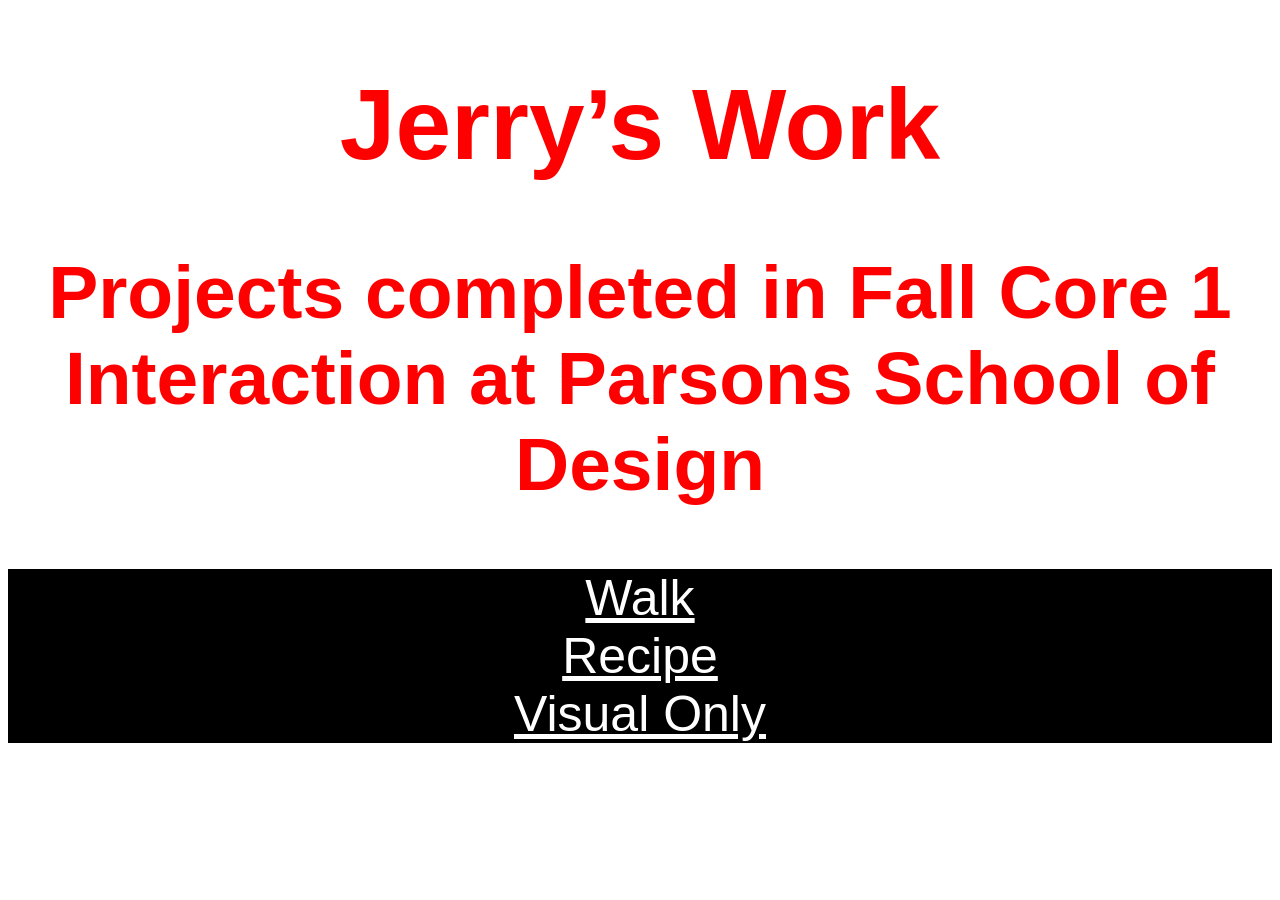
==== index.html @ 511420ca "first commit" ====
<!DOCTYPE html>
<html>
<head>
  <meta charset="utf-8">
  <meta name="viewport" content="width=device-width, initial-scale=1">
  <link rel="stylesheet" type="text/css" href="main.css">
  <link rel="preconnect" href="https://fonts.googleapis.com">
  <link rel="preconnect" href="https://fonts.gstatic.com" crossorigin>
  <link href="https://fonts.googleapis.com/css2?family=Yatra+One&display=swap" rel="stylesheet">
   <link rel="icon" type="image/x-icon" href="favicon.png">
  <title>Jerry's Awesome Core 1 Interaction Projects</title>
</head>
<body>
<div class="wrapper">
  <div class="heading">
    <h1>Jerry&rsquo;s Work</h1>
    <h2>Projects completed in Fall Core 1 Interaction at Parsons School of Design</h2>
  </div>
  <div class="entries">
    <div class="entry">
      <a href="projects/walk/index.html">Walk</a>
    </div>
    <div class="entry">
      <a href="projects/recipe/index.html">Recipe</a>
    </div>
    <div class="entry">
      <a href="projects/visual/index.html">Visual Only</a>
    </div>
  </div>

</div>

</body>
</html>
---- main.css ----
body {
  background-color: white;
  font-family: sans-serif;
  text-align: center;
}

.wrapper{
  font-size:50px;}

  
.heading{
  color: red;
}

.entry{
  background-color: black;
  color: white;
}

.entry a{
  color: white;
}
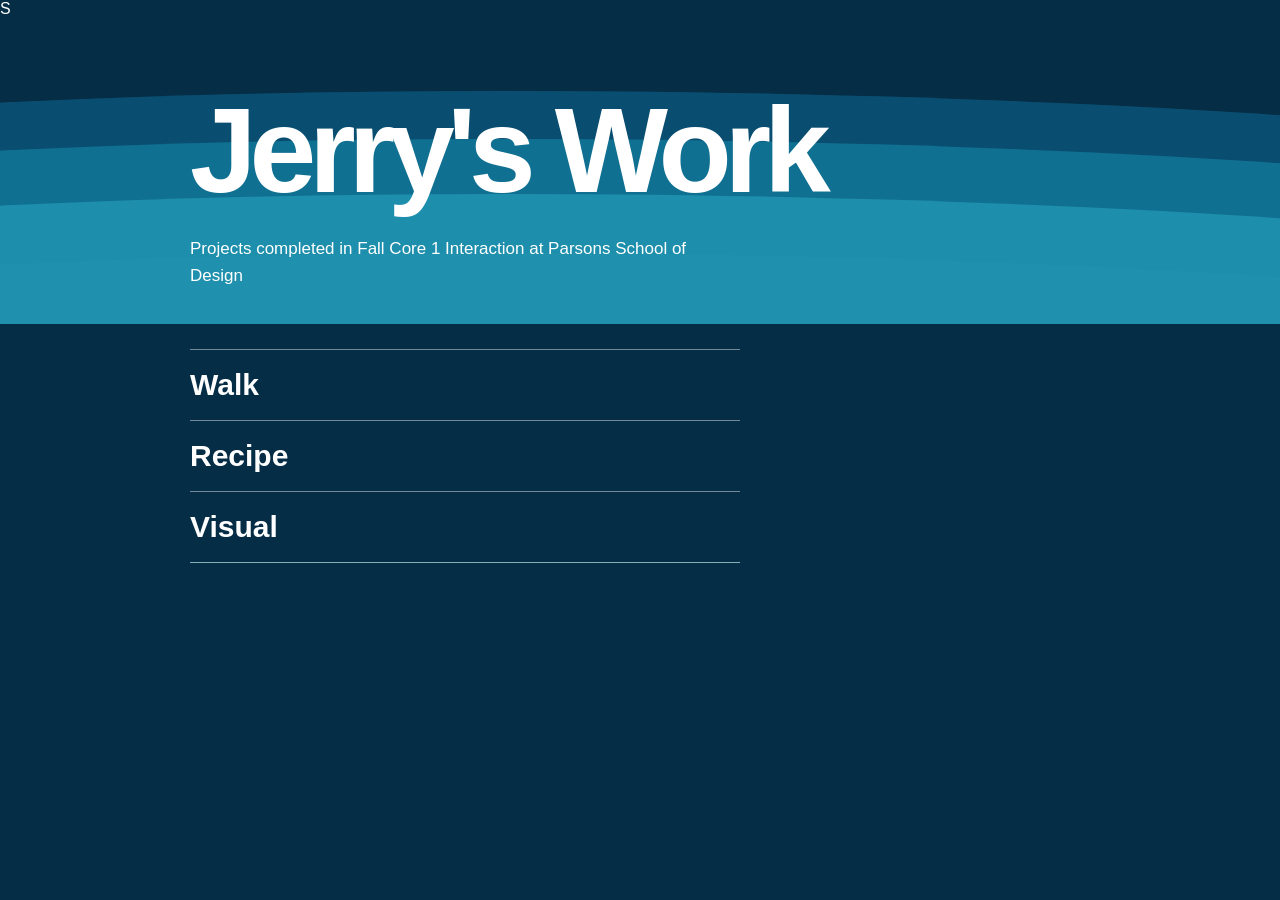
==== commit 32831aa6: "1" ====
--- a/index.html
+++ b/index.html
@@ -1,35 +1,50 @@
+<!DOCTYPE html>
+<html lang="en">
 
-<!DOCTYPE html>
-<html>
 <head>
-  <meta charset="utf-8">
-  <meta name="viewport" content="width=device-width, initial-scale=1">
-  <link rel="stylesheet" type="text/css" href="main.css">
-  <link rel="preconnect" href="https://fonts.googleapis.com">
-  <link rel="preconnect" href="https://fonts.gstatic.com" crossorigin>
-  <link href="https://fonts.googleapis.com/css2?family=Yatra+One&display=swap" rel="stylesheet">
-   <link rel="icon" type="image/x-icon" href="favicon.png">
-  <title>Jerry's Awesome Core 1 Interaction Projects</title>
+  <meta charset="UTF-8">
+  <meta name="viewport" content="width=device-width, initial-scale=1.0">
+  <title>Jerry's Work</title>
+  <link rel="stylesheet" href="main.css">
 </head>
+
+
+<div class="ocean">
+  <div class="wave wave1"></div>
+  <div class="wave wave2"></div>
+  <div class="wave wave3"></div>
+  <div class="wave wave4"></div>
+</div>
+
 <body>
-<div class="wrapper">
-  <div class="heading">
-    <h1>Jerry&rsquo;s Work</h1>
-    <h2>Projects completed in Fall Core 1 Interaction at Parsons School of Design</h2>
-  </div>
-  <div class="entries">
-    <div class="entry">
-      <a href="projects/walk/index.html">Walk</a>
+
+  <div class="wrapper">
+
+    <div class="heading">
+      <h1>Jerry's Work</h1>
+      <h2>Projects completed in Fall Core 1 Interaction at Parsons School of Design</h2>
     </div>
-    <div class="entry">
-      <a href="projects/recipe/index.html">Recipe</a>
+
+    <div class="entries">
+      <div class="entry">
+        <a href="projects/walk/index.html">Walk</a>
+      </div>
+
+      <div class="entry">
+        <a href="projects/recipe/index.html">Recipe</a>
+      </div>
+      <div class="entry">
+        <a href="projects/visualonly/index.html">Visual</a>
+      </div>
     </div>
-    <div class="entry">
-      <a href="projects/visual/index.html">Visual Only</a>
-    </div>
+
   </div>
 
-</div>
+  <div class="ocean">S
+    <div class="wave wave1"></div>
+    <div class="wave wave2"></div>
+    <div class="wave wave3"></div>
+  </div>
 
 </body>
 </html>
--- a/main.css
+++ b/main.css
@@ -1,24 +1,248 @@
+
+* {
+  box-sizing: border-box;
+}
 
 body {
-  background-color: white;
-  font-family: sans-serif;
-  text-align: center;
-}
-
-.wrapper{
-  font-size:50px;}
-
-  
-.heading{
-  color: red;
-}
-
-.entry{
-  background-color: black;
+  margin: 0;
+  min-height: 100vh;
+  background: #e8f7f8;
+  color: #103d52;
+  font-family: Arial, Helvetica, sans-serif;
+  overflow-x: hidden;
+}
+
+.wrapper {
+  position: relative;
+  z-index: 2;
+  width: 88%;
+  max-width: 820px;
+  margin: 0 auto;
+  padding: 10vh 0 28vh;
+}
+
+.heading h1 {
+  margin: 0;
+  font-size: clamp(56px, 10vw, 116px);
+  letter-spacing: -0.065em;
+  line-height: 1;
+}
+
+.heading h2 {
+  margin: 24px 0 50px;
+  max-width: 490px;
+  font-size: 18px;
+  font-weight: 400;
+  line-height: 1.6;
+}
+
+/* Project links */
+
+.entries {
+  max-width: 530px;
+}
+
+.entry {
+  border-top: 1px solid #8aaeb8;
+}
+
+.entry:last-child {
+  border-bottom: 1px solid #8aaeb8;
+}
+
+.entry a {
+  display: block;
+  padding: 16px 0;
+  color: #103d52;
+  text-decoration: none;
+  font-size: 30px;
+  font-weight: 600;
+  transition: 0.35s ease;
+}
+
+.entry a:hover {
+  transform: translateX(18px);
+  color: #168fa9;
+}
+
+.ocean {
+  position: fixed;
+  bottom: 0;
+  left: 0;
+  width: 100%;
+  height: 36vh;
+  overflow: hidden;
+  pointer-events: none;
+  z-index: 1;
+}
+
+.wave {
+  position: absolute;
+  left: -50%;
+  width: 200%;
+  height: 100%;
+  transform-origin: center bottom;
+  animation: swell 7s ease-in-out infinite alternate;
+}
+
+.wave1 {
+  bottom: -36%;
+  background: #a7dce8;
+  border-radius: 43% 57% 0 0 / 23% 30% 0 0;
+  animation-duration: 8s;
+}
+
+.wave2 {
+  bottom: -53%;
+  background: #55b6d0;
+  border-radius: 58% 42% 0 0 / 32% 23% 0 0;
+  animation-duration: 6s;
+  animation-delay: -3s;
+}
+
+.wave3 {
+  bottom: -70%;
+  background: #187d9e;
+  border-radius: 45% 55% 0 0 / 27% 34% 0 0;
+  animation-duration: 5s;
+  animation-delay: -2s;
+}
+
+@keyframes swell {
+  from {
+    transform: translate(-3%, 7%) rotate(-2deg);
+  }
+
+  to {
+    transform: translate(3%, -11%) rotate(2deg);
+  }
+}
+
+
+* {
+  box-sizing: border-box;
+}
+
+body {
+  margin: 0;
+  min-height: 100vh;
+  background: #062d46;
   color: white;
-}
-
-.entry a{
+  font-family: Arial, Helvetica, sans-serif;
+  overflow-x: hidden;
+}
+
+/* Content */
+
+.wrapper {
+  position: relative;
+  z-index: 10;
+  width: 85%;
+  max-width: 900px;
+  margin: auto;
+  padding: 10vh 0;
+}
+
+.heading h1 {
+  font-size: clamp(60px, 10vw, 120px);
+  letter-spacing: -0.06em;
+  line-height: 1;
+  margin: 0;
+}
+
+.heading h2 {
+  font-size: 17px;
+  font-weight: 400;
+  line-height: 1.6;
+  max-width: 500px;
+  margin: 25px 0 60px;
+}
+
+/* Links */
+
+.entries {
+  max-width: 550px;
+}
+
+.entry {
+  border-top: 1px solid #ffffff70;
+}
+
+.entry a {
+  display: block;
+  padding: 18px 0;
+  font-size: 30px;
+  font-weight: 600;
   color: white;
-}
-
+  text-decoration: none;
+  transition: 0.4s;
+}
+
+.entry a:hover {
+  padding-left: 20px;
+  color: #a9f3ff;
+}
+
+/* Animated Ocean Background */
+
+.ocean {
+  position: fixed;
+  inset: 0;
+  overflow: hidden;
+  z-index: 0;
+  pointer-events: none;
+}
+
+.wave {
+  position: absolute;
+  width: 220%;
+  height: 100%;
+  left: -60%;
+  border-radius: 45% 55% 0 0;
+  animation: oceanMove 8s ease-in-out infinite alternate;
+}
+
+.wave1 {
+  background: #0b5477;
+  top: 28%;
+  opacity: 0.65;
+  animation-duration: 9s;
+}
+
+.wave2 {
+  background: #137d9e;
+  top: 43%;
+  opacity: 0.65;
+  animation-duration: 7s;
+  animation-delay: -3s;
+}
+
+.wave3 {
+  background: #27a4bd;
+  top: 60%;
+  opacity: 0.55;
+  animation-duration: 6s;
+  animation-delay: -2s;
+}
+
+.wave4 {
+  background: #72d5dd;
+  top: 78%;
+  opacity: 0.5;
+  animation-duration: 5s;
+  animation-delay: -4s;
+}
+
+@keyframes oceanMove {
+  0% {
+    transform: translate(-4%, 8%) rotate(-3deg);
+  }
+
+  50% {
+    transform: translate(3%, -12%) rotate(2deg);
+  }
+
+  100% {
+    transform: translate(-2%, 5%) rotate(-2deg);
+  }
+}
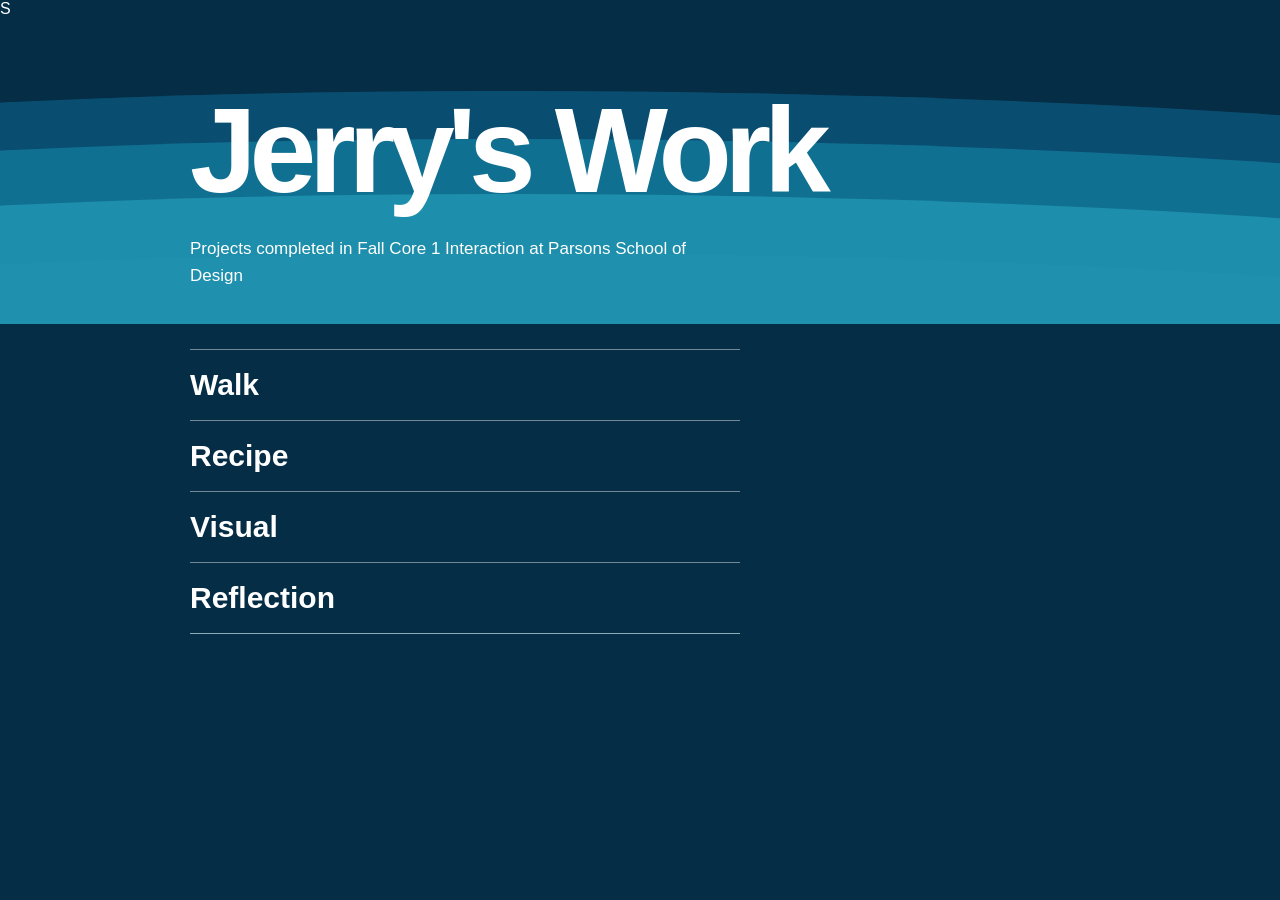
==== commit 9ff031f1: "1" ====
--- a/index.html
+++ b/index.html
@@ -36,6 +36,9 @@
       <div class="entry">
         <a href="projects/visualonly/index.html">Visual</a>
       </div>
+       <div class="entry">
+        <a href="projects/reflection/index.html">Reflection</a>
+      </div>
     </div>
 
   </div>
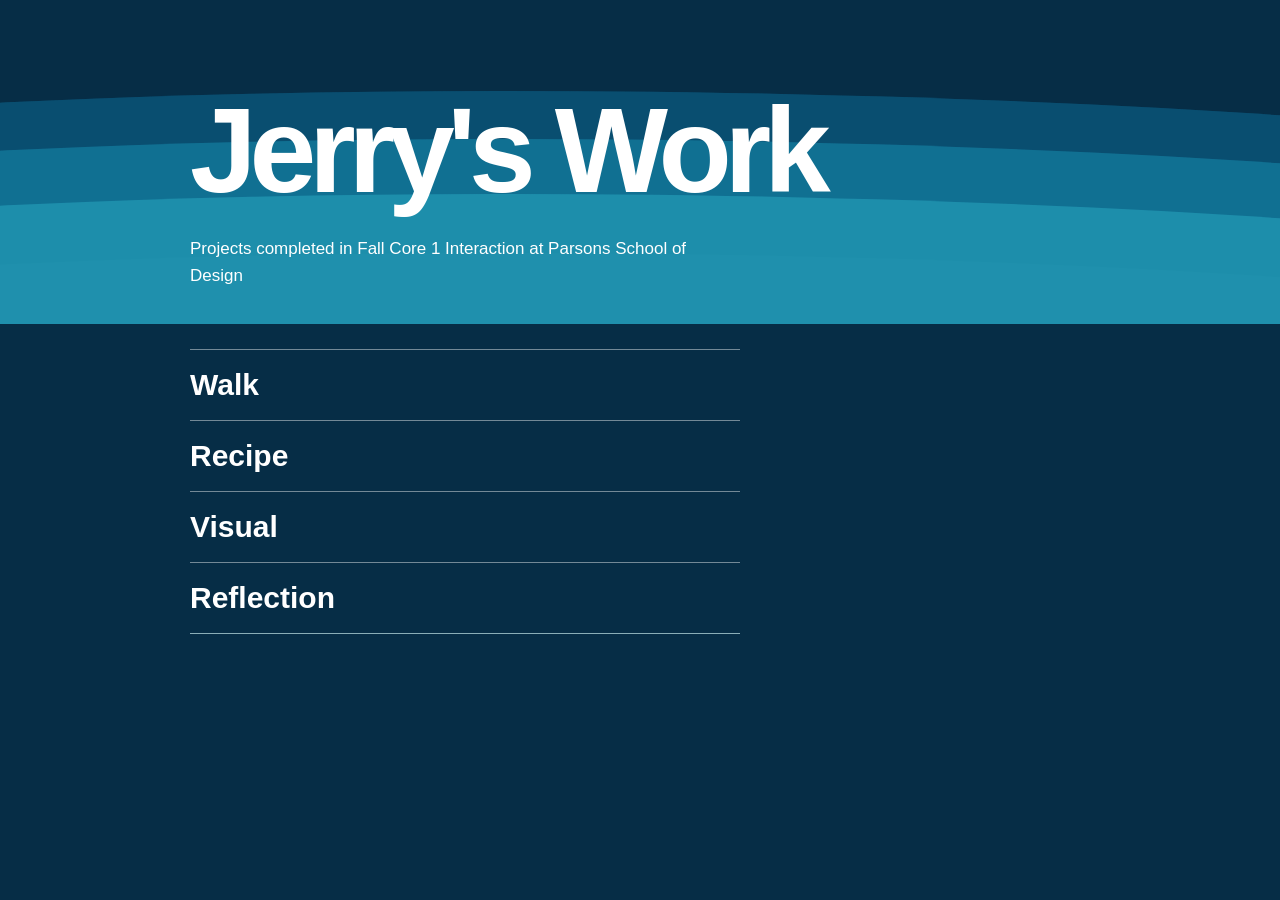
==== commit 0f6370fc: "1" ====
--- a/index.html
+++ b/index.html
@@ -43,7 +43,7 @@
 
   </div>
 
-  <div class="ocean">S
+  <div class="ocean">
     <div class="wave wave1"></div>
     <div class="wave wave2"></div>
     <div class="wave wave3"></div>
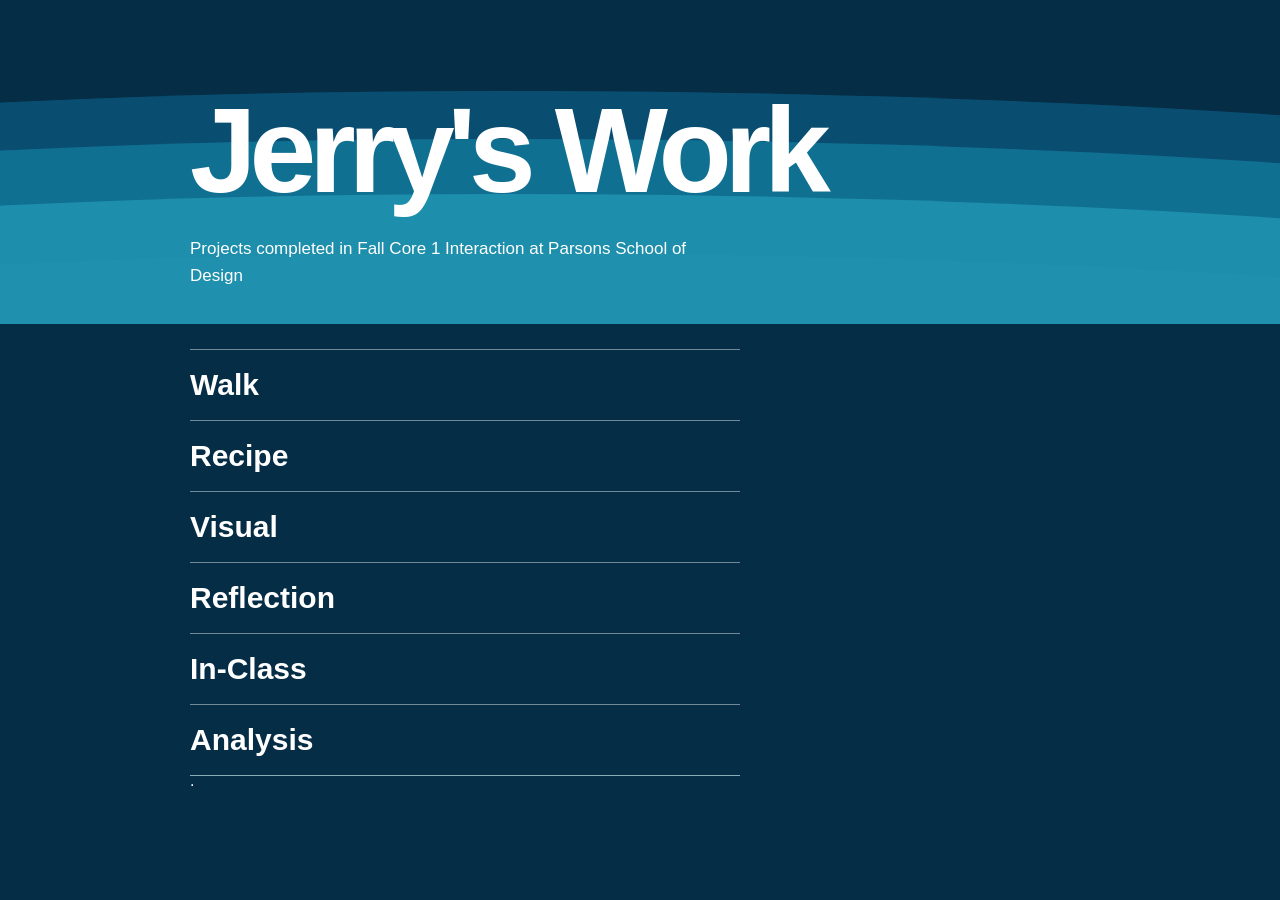
==== commit 1ecef275: "1" ====
--- a/index.html
+++ b/index.html
@@ -39,6 +39,12 @@
        <div class="entry">
         <a href="projects/reflection/index.html">Reflection</a>
       </div>
+      <div class="entry">
+        <a href="projects/inclass/index.html">In-Class</a>
+      </div>
+         <div class="entry">
+        <a href="analysis/index.html">Analysis</a>
+      </div>·
     </div>
 
   </div>
--- a/main.css
+++ b/main.css
@@ -35,8 +35,6 @@
   font-weight: 400;
   line-height: 1.6;
 }
-
-/* Project links */
 
 .entries {
   max-width: 530px;
@@ -132,8 +130,6 @@
   overflow-x: hidden;
 }
 
-/* Content */
-
 .wrapper {
   position: relative;
   z-index: 10;
@@ -158,7 +154,6 @@
   margin: 25px 0 60px;
 }
 
-/* Links */
 
 .entries {
   max-width: 550px;
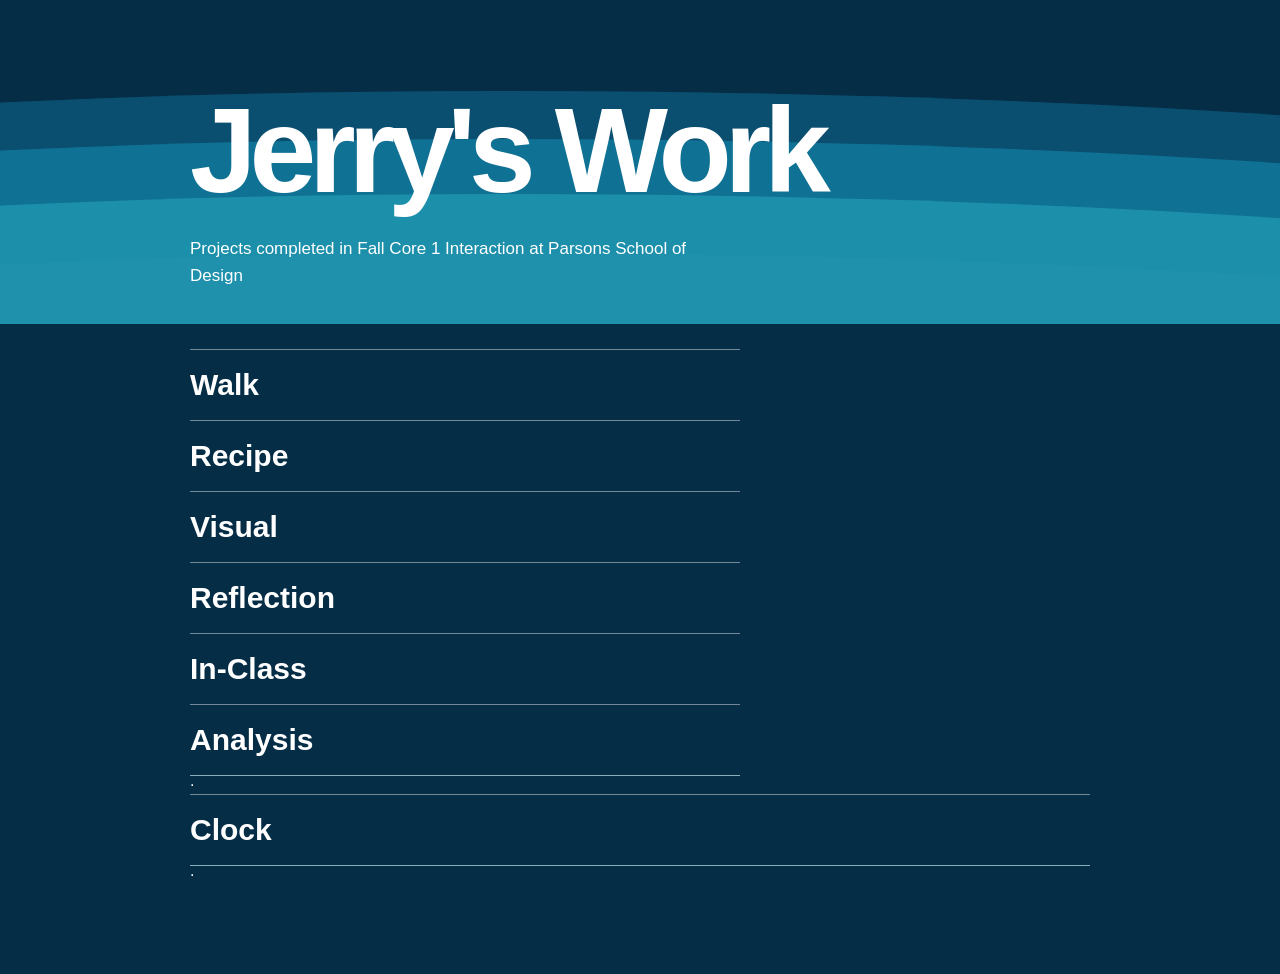
==== commit 47732349: "1" ====
--- a/index.html
+++ b/index.html
@@ -45,6 +45,10 @@
          <div class="entry">
         <a href="analysis/index.html">Analysis</a>
       </div>·
+         </div>
+         <div class="entry">
+        <a href="projects/clock/index.html">Clock</a>
+      </div>·
     </div>
 
   </div>
@@ -55,5 +59,7 @@
     <div class="wave wave3"></div>
   </div>
 
+  <script src="main.js"></script>
+  
 </body>
 </html>
